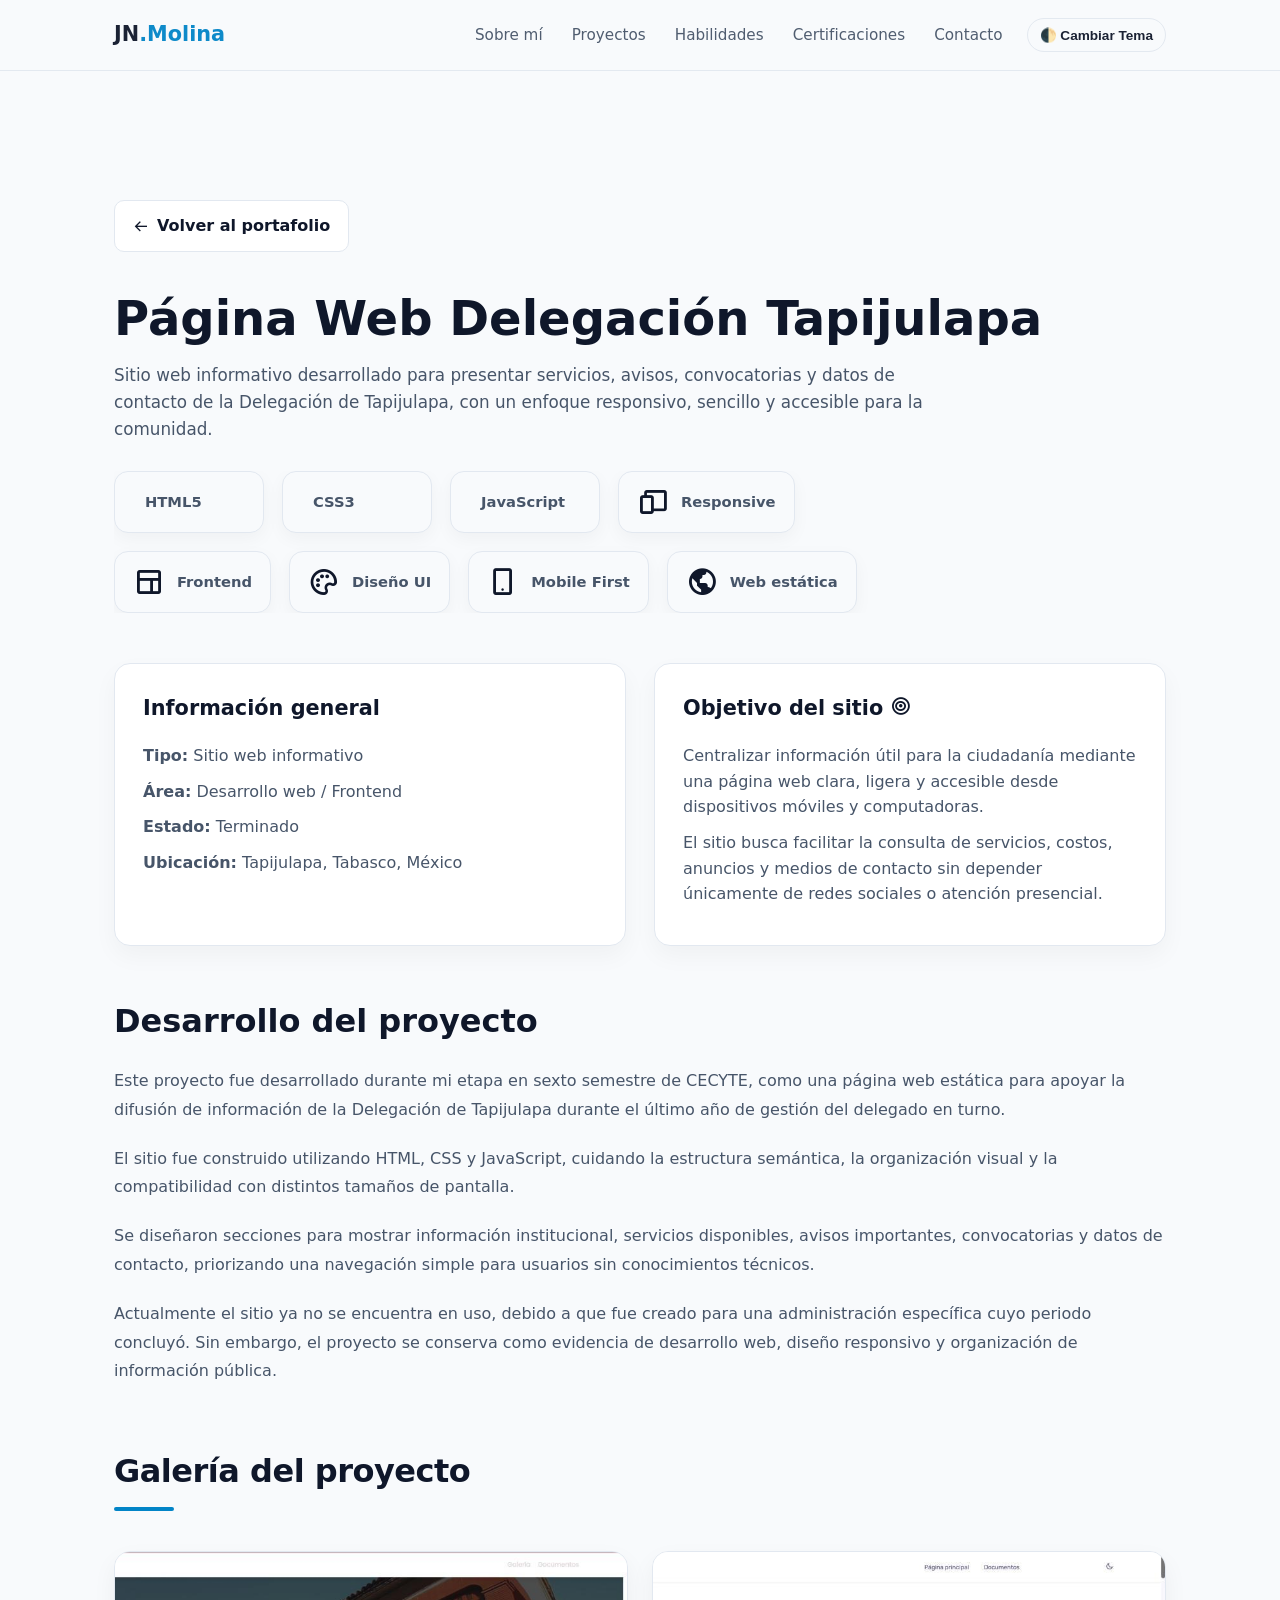
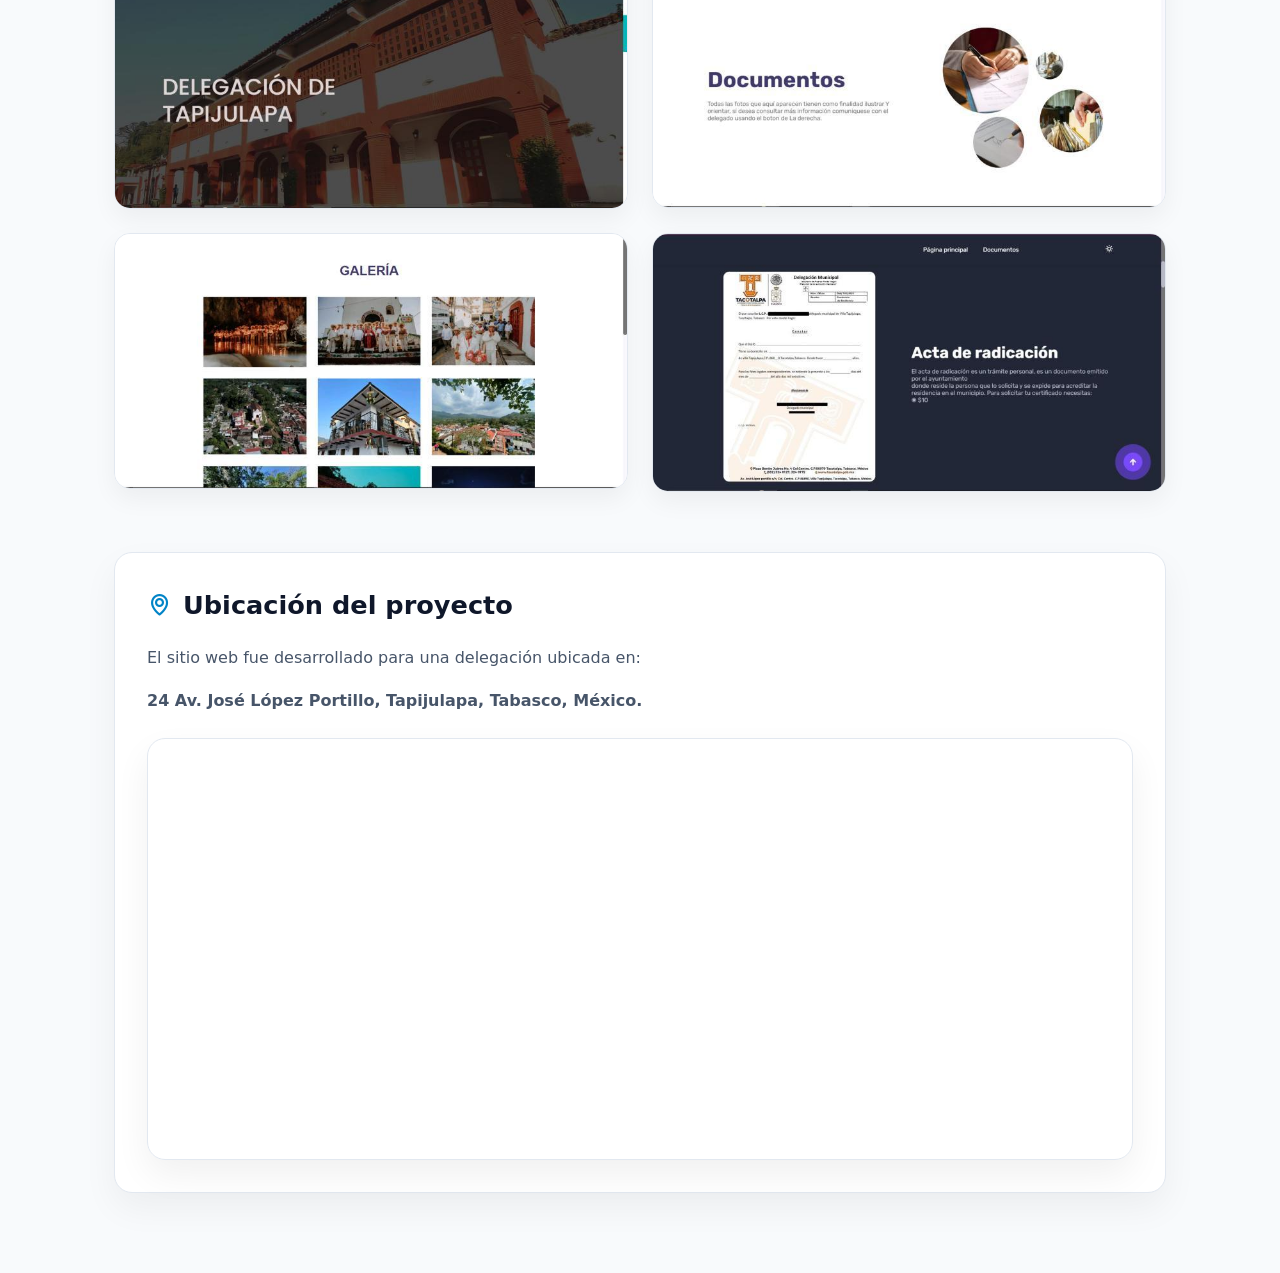
==== delegacion-tapijulapa.html @ 9bb89234 "Initial portfolio release" ====
<!doctype html>
<html lang="es">
  <head>
    <meta charset="UTF-8" />
    <meta name="viewport" content="width=device-width, initial-scale=1.0" />

    <title>Delegación Tapijulapa | Proyecto</title>

    <link rel="stylesheet" href="../css/delacion.css" />
    <link rel="stylesheet" href="../css/style.css" />
    <link rel="stylesheet" href="../css/lab.css" />

    <link
      href="https://unpkg.com/boxicons@2.1.4/css/boxicons.min.css"
      rel="stylesheet"
    />

    <link
      rel="stylesheet"
      href="https://cdn.jsdelivr.net/gh/devicons/devicon@latest/devicon.min.css"
    />
  </head>

  <body>
    <header class="navbar">
      <div class="container nav-container">
        <a href="../index.html" class="logo">JN<span>.Molina</span></a>

        <div class="nav-controls">
          <nav class="nav-menu">
            <a href="../index.html#sobre-mi">Sobre mí</a>
            <a href="../index.html#proyectos">Proyectos</a>
            <a href="../index.html#habilidades">Habilidades</a>
            <a href="../index.html#certificaciones">Certificaciones</a>
            <a href="../index.html#contacto">Contacto</a>
          </nav>

          <button id="themeToggle" class="theme-toggle-btn">
            🌓 Cambiar Tema
          </button>
        </div>
      </div>
    </header>

    <main class="project-detail-section">
      <div class="container">
        <a href="../index.html#proyectos" class="back-btn">
          <i class="bx bx-arrow-back"></i>
          Volver al portafolio
        </a>

        <header class="project-header reveal">
          <h1>Página Web Delegación Tapijulapa</h1>

          <p>
            Sitio web informativo desarrollado para presentar servicios, avisos,
            convocatorias y datos de contacto de la Delegación de Tapijulapa,
            con un enfoque responsivo, sencillo y accesible para la comunidad.
          </p>

          <div class="tech-carousel">
            <div class="tech-track track-right">
              <div class="tech-item">
                <i class="devicon-html5-plain colored"></i>
                <span>HTML5</span>
              </div>

              <div class="tech-item">
                <i class="devicon-css3-plain colored"></i>
                <span>CSS3</span>
              </div>

              <div class="tech-item">
                <i class="devicon-javascript-plain colored"></i>
                <span>JavaScript</span>
              </div>

              <div class="tech-item">
                <i class="bx bx-devices"></i>
                <span>Responsive</span>
              </div>
            </div>

            <div class="tech-track track-left">
              <div class="tech-item">
                <i class="bx bx-layout"></i>
                <span>Frontend</span>
              </div>

              <div class="tech-item">
                <i class="bx bx-palette"></i>
                <span>Diseño UI</span>
              </div>

              <div class="tech-item">
                <i class="bx bx-mobile-alt"></i>
                <span>Mobile First</span>
              </div>

              <div class="tech-item">
                <i class="bx bx-world"></i>
                <span>Web estática</span>
              </div>
            </div>
          </div>
        </header>

        <section class="project-info-grid reveal">
          <article class="info-card">
            <h2>Información general</h2>

            <p><strong>Tipo:</strong> Sitio web informativo</p>
            <p><strong>Área:</strong> Desarrollo web / Frontend</p>
            <p><strong>Estado:</strong> Terminado</p>
            <p><strong>Ubicación:</strong> Tapijulapa, Tabasco, México</p>
          </article>

          <article class="info-card">
            <h2>Objetivo del sitio <i class="bx bx-bullseye"></i></h2>

            <p>
              Centralizar información útil para la ciudadanía mediante una
              página web clara, ligera y accesible desde dispositivos móviles y
              computadoras.
            </p>

            <p>
              El sitio busca facilitar la consulta de servicios, costos,
              anuncios y medios de contacto sin depender únicamente de redes
              sociales o atención presencial.
            </p>
          </article>
        </section>

        <section class="project-description reveal">
          <h2>Desarrollo del proyecto</h2>

          <p>
            Este proyecto fue desarrollado durante mi etapa en sexto semestre de
            CECYTE, como una página web estática para apoyar la difusión de
            información de la Delegación de Tapijulapa durante el último año de
            gestión del delegado en turno.
          </p>

          <p>
            El sitio fue construido utilizando HTML, CSS y JavaScript, cuidando
            la estructura semántica, la organización visual y la compatibilidad
            con distintos tamaños de pantalla.
          </p>

          <p>
            Se diseñaron secciones para mostrar información institucional,
            servicios disponibles, avisos importantes, convocatorias y datos de
            contacto, priorizando una navegación simple para usuarios sin
            conocimientos técnicos.
          </p>

          <p>
            Actualmente el sitio ya no se encuentra en uso, debido a que fue
            creado para una administración específica cuyo periodo concluyó. Sin
            embargo, el proyecto se conserva como evidencia de desarrollo web,
            diseño responsivo y organización de información pública.
          </p>
        </section>

        <section class="reveal">
          <h2 class="section-title">Galería del proyecto</h2>

          <div class="project-gallery">
            <img src="../assets/9.jpg" alt="Página principal del sitio" />

            <img src="../assets/10.jpg" alt="Sección de servicios" />

            <img
              src="../assets/11.jpg"
              alt="Sección de avisos o convocatorias"
            />

            <img src="../assets/12.jpg " alt="Vista responsive del sitio" />
          </div>
        </section>

        <section class="contact-card reveal">
          <h2>
            <i class="bx bx-map"></i>
            Ubicación del proyecto
          </h2>

          <p>El sitio web fue desarrollado para una delegación ubicada en:</p>

          <p class="clinic-address">
            24 Av. José López Portillo, Tapijulapa, Tabasco, México.
          </p>

          <div class="map-container">
            <iframe
              src="https://www.google.com/maps/embed?pb=!4v1779648323457!6m8!1m7!1seAO-24NQPw-9hY0fH1vbSw!2m2!1d17.45979120354054!2d-92.77902743759513!3f351.8291791401853!4f-2.652771242546919!5f0.7820865974627469"
              allowfullscreen=""
              loading="lazy"
              referrerpolicy="no-referrer-when-downgrade"
            >
            </iframe>
          </div>
        </section>
      </div>
    </main>

    <div class="image-modal" id="imageModal">
      <button class="close-modal" id="closeModal">
        <i class="bx bx-x"></i>
      </button>

      <img src="" alt="Vista ampliada" id="modalImage" />
    </div>

    <script src="../js/main.js"></script>
    <script src="../js/lab.js"></script>
  </body>
</html>
---- css/delacion.css ----
/* ================================================= */
/* PÁGINA DETALLE DE PROYECTO */
/* ================================================= */

.project-detail-section {
    padding: 120px 0 80px 0;
}

/* BOTÓN VOLVER */

.back-btn {
    display: inline-flex;

    align-items: center;
    gap: 8px;

    margin-bottom: 40px;

    background-color: var(--bg-card);

    border: 1px solid var(--border-color);

    color: var(--text-primary);

    text-decoration: none;

    padding: 12px 18px;

    border-radius: 10px;

    font-weight: 600;

    transition: var(--transition);
}

.back-btn:hover {
    border-color: var(--accent);

    color: var(--accent);

    transform: translateY(-2px);
}

/* HEADER */

.project-header {
    margin-bottom: 50px;
}

.project-header h1 {
    font-size: 3rem;

    line-height: 1.1;

    margin-bottom: 22px;
}

.project-header p {
    color: var(--text-secondary);

    max-width: 850px;

    font-size: 1.05rem;
}

/* TECNOLOGÍAS */

.project-techs {
    display: flex;

    flex-wrap: wrap;

    gap: 10px;

    margin-top: 24px;
}

.project-techs span {
    background-color: var(--bg-card);

    border: 1px solid var(--border-color);

    color: var(--accent);

    padding: 8px 14px;

    border-radius: 20px;

    font-size: 0.82rem;

    font-family: monospace;

    box-shadow:
        0 4px 10px rgba(0,0,0,0.03);
}

/* IMAGEN PRINCIPAL */

.project-main-image {
    width: 100%;

    border-radius: 20px;

    border: 1px solid var(--border-color);

    margin-bottom: 55px;

    object-fit: cover;

    box-shadow:
        0 20px 50px rgba(0,0,0,0.08);
}

/* GRID INFORMACIÓN */

.project-info-grid {
    display: grid;

    grid-template-columns: repeat(2, 1fr);

    gap: 28px;

    margin-bottom: 60px;
}

.info-card {
    background-color: var(--bg-card);

    border: 1px solid var(--border-color);

    border-radius: 18px;

    padding: 30px;

    box-shadow:
        0 10px 25px rgba(0,0,0,0.04);

    transition: var(--transition);
}

.info-card:hover {
    transform: translateY(-4px);

    border-color: var(--accent);
}

.info-card h2 {
    margin-bottom: 18px;

    font-size: 1.35rem;
}

.info-card p {
    color: var(--text-secondary);

    margin-bottom: 12px;
}

/* DESCRIPCIÓN */

.project-description {
    margin-bottom: 60px;
}

.project-description h2 {
    font-size: 2rem;

    margin-bottom: 22px;
}

.project-description p {
    color: var(--text-secondary);

    margin-bottom: 20px;

    line-height: 1.8;
}

/* GALERÍA */

.project-gallery {
    display: grid;

    grid-template-columns: repeat(2, 1fr);

    gap: 24px;

    margin-top: 30px;
}

.project-gallery img {
    width: 100%;

    border-radius: 18px;

    border: 1px solid var(--border-color);

    object-fit: cover;

    cursor: pointer;

    transition: var(--transition);

    box-shadow:
        0 10px 25px rgba(0,0,0,0.05);
}

.project-gallery img:hover {
    transform: translateY(-4px);

    border-color: var(--accent);
}

/* CONTACTO / ENLACES */

.contact-card {
    margin-top: 70px;

    background-color: var(--bg-card);

    border: 1px solid var(--border-color);

    border-radius: 18px;

    padding: 32px;

    box-shadow:
        0 15px 35px rgba(0,0,0,0.05);
}

.contact-card h2 {
    display: flex;

    align-items: center;

    gap: 10px;

    margin-bottom: 18px;
}

.contact-card h2 i {
    color: var(--accent);
}

.contact-card p {
    color: var(--text-secondary);

    margin-bottom: 18px;

    line-height: 1.7;
}

/* BOTONES */

.project-actions {
    display: flex;

    gap: 14px;

    flex-wrap: wrap;

    margin-top: 24px;
}

/* MODAL IMAGEN */

.image-modal {
    position: fixed;

    inset: 0;

    background: rgba(0, 0, 0, 0.88);

    display: flex;

    justify-content: center;
    align-items: center;

    opacity: 0;
    visibility: hidden;

    transition: 0.3s ease;

    z-index: 9999;

    padding: 30px;
}

.image-modal.active {
    opacity: 1;
    visibility: visible;
}

.image-modal img {
    max-width: 95%;

    max-height: 90vh;

    border-radius: 16px;

    border: 2px solid rgba(255,255,255,0.08);

    box-shadow:
        0 20px 60px rgba(0,0,0,0.45);

    animation: zoomIn 0.25s ease;
}

.close-modal {
    position: absolute;

    top: 20px;
    right: 20px;

    width: 52px;
    height: 52px;

    border-radius: 50%;

    border: none;

    background-color: rgba(255,255,255,0.08);

    color: white;

    font-size: 2rem;

    cursor: pointer;

    transition: 0.2s ease;
}

.close-modal:hover {
    background-color: rgba(255,255,255,0.18);

    transform: scale(1.05);
}

@keyframes zoomIn {

    from {
        transform: scale(0.92);
        opacity: 0;
    }

    to {
        transform: scale(1);
        opacity: 1;
    }

}

/* ANIMACIONES SCROLL */

.reveal {
    opacity: 0;

    transform: translateY(35px);

    transition:
        opacity 0.7s ease,
        transform 0.7s ease;
}

.reveal.active {
    opacity: 1;

    transform: translateY(0);
}

/* RESPONSIVE */

@media (max-width: 900px) {

    .project-info-grid {
        grid-template-columns: 1fr;
    }

    .project-gallery {
        grid-template-columns: 1fr;
    }

}

@media (max-width: 700px) {

    .project-header h1 {
        font-size: 2.2rem;
    }

    .project-description h2 {
        font-size: 1.6rem;
    }

    .project-actions {
        flex-direction: column;
    }

    .project-actions .btn,
    .project-actions .btn-secondary {
        width: 100%;
        text-align: center;
    }

}

.tech-carousel {
    display: flex;
    flex-direction: column;
    gap: 18px;
    overflow: hidden;
    margin-top: 28px;
    max-width: 850px;
}

.tech-track {
    display: flex;
    gap: 18px;
    width: max-content;
}

.tech-item {
    min-width: 150px;
    display: flex;
    align-items: center;
    gap: 12px;
    padding: 14px 18px;
    background-color: var(--bg-card);
    border: 1px solid var(--border-color);
    border-radius: 14px;
}

.tech-item i {
    font-size: 2rem;
}

.tech-item span {
    font-size: 0.92rem;
    font-weight: 600;
    color: var(--text-secondary);
}

.track-right {
    animation: scrollRight 14s linear infinite;
}

.track-left {
    animation: scrollLeft 14s linear infinite;
}

@keyframes scrollRight {
    from {
        transform: translateX(-10%);
    }

    to {
        transform: translateX(0%);
    }
}

@keyframes scrollLeft {
    from {
        transform: translateX(0%);
    }

    to {
        transform: translateX(-10%);
    }
}
---- css/style.css ----
/* --- CONFIGURACIÓN DE VARIABLES DINÁMICAS Y TEMAS --- */

/* 1. Base por defecto: Modo Claro */
:root {
    --bg-main: #f8fafc;
    --bg-card: #ffffff;
    --border-color: #e2e8f0;
    --text-primary: #0f172a;
    --text-secondary: #475569;
    --accent: #0284c7;
    --accent-hover: #0369a1;
    --radius: 12px;
    --transition: background-color 0.3s ease, border-color 0.3s ease, color 0.3s ease, transform 0.2s ease, box-shadow 0.3s ease;
}

/* 2. Detección automática del sistema operativo del dispositivo */
@media (prefers-color-scheme: dark) {
    :root {
        --bg-main: #0f172a;
        --bg-card: #1e293b;
        --border-color: #334155;
        --text-primary: #f8fafc;
        --text-secondary: #94a3b8;
        --accent: #38bdf8;
        --accent-hover: #7dd3fc;
    }
}

/* 3. Forzado explícito inyectado por JavaScript */
html[data-theme="light"] {
    --bg-main: #f8fafc;
    --bg-card: #ffffff;
    --border-color: #e2e8f0;
    --text-primary: #0f172a;
    --text-secondary: #475569;
    --accent: #0284c7;
    --accent-hover: #0369a1;
}

html[data-theme="dark"] {
    --bg-main: #0f172a;
    --bg-card: #1e293b;
    --border-color: #334155;
    --text-primary: #f8fafc;
    --text-secondary: #94a3b8;
    --accent: #38bdf8;
    --accent-hover: #7dd3fc;
}

/* --- ESTILOS BASE Y CONFIGURACIÓN --- */
* {
    box-sizing: border-box;
    margin: 0;
    padding: 0;
}

html {
    scroll-behavior: smooth;
}

body {
    background-color: var(--bg-main);
    color: var(--text-primary);
    font-family: system-ui, -apple-system, BlinkMacSystemFont, sans-serif;
    line-height: 1.6;
    padding-top: 80px;
    transition: var(--transition);
}

.container {
    max-width: 1100px;
    margin: 0 auto;
    padding: 0 24px;
}

.section {
    padding: 80px 0;
    border-bottom: 1px solid var(--border-color);
}

.section-title {
    font-size: 2rem;
    font-weight: 800;
    margin-bottom: 40px;
    letter-spacing: -0.5px;
}

.section-title::after {
    content: '';
    display: block;
    width: 60px;
    height: 4px;
    background-color: var(--accent);
    margin-top: 10px;
    border-radius: 2px;
    transition: var(--transition);
}

/* --- BARRA DE NAVEGACIÓN --- */
.navbar {
    background-color: var(--bg-main);
    opacity: 0.95;
    backdrop-filter: blur(12px);
    border-bottom: 1px solid var(--border-color);
    position: fixed;
    top: 0;
    left: 0;
    width: 100%;
    z-index: 1000;
    transition: var(--transition);
}

.nav-container {
    height: 70px;
    display: flex;
    justify-content: space-between;
    align-items: center;
}

.logo {
    color: var(--text-primary);
    text-decoration: none;
    font-weight: 800;
    font-size: 1.3rem;
}

.logo span {
    color: var(--accent);
}

.nav-controls {
    display: flex;
    align-items: center;
    gap: 24px;
}

.nav-menu a {
    color: var(--text-secondary);
    text-decoration: none;
    font-size: 0.95rem;
    font-weight: 500;
    margin-left: 24px;
    transition: var(--transition);
}

.nav-menu a:hover {
    color: var(--accent);
}

.theme-toggle-btn {
    background: none;
    border: 1px solid var(--border-color);
    color: var(--text-primary);
    padding: 8px 12px;
    border-radius: 20px;
    cursor: pointer;
    font-size: 0.85rem;
    font-weight: 600;
    transition: var(--transition);
    display: flex;
    align-items: center;
    gap: 6px;
}

.theme-toggle-btn:hover {
    border-color: var(--accent);
    background-color: var(--bg-card);
}

/* --- HERO / SOBRE MÍ (DISEÑO RESPONSIVO) --- */
.hero-grid {
    display: grid;
    grid-template-columns: 1.2fr 0.8fr;
    gap: 48px;
    align-items: center;
}

.badge {
    display: inline-block;
    background-color: rgba(56, 189, 248, 0.1);
    color: var(--accent);
    padding: 6px 12px;
    border-radius: 20px;
    font-size: 0.8rem;
    font-weight: 600;
    margin-bottom: 16px;
    text-transform: uppercase;
    transition: var(--transition);
}

.hero-text h2 {
    font-size: 2.8rem;
    font-weight: 800;
    line-height: 1.2;
    margin-bottom: 24px;
    letter-spacing: -1px;
}

.hero-text p {
    color: var(--text-secondary);
    font-size: 1.1rem;
    margin-bottom: 20px;
    transition: var(--transition);
}

.hero-image-container {
    display: flex;
    justify-content: center;
}

.profile-img {
    width: 100%;
    max-width: 320px;
    height: auto;
    border-radius: var(--radius);
    border: 2px solid var(--border-color);
    object-fit: cover;
    box-shadow: 0 20px 40px rgba(0, 0, 0, 0.05);
    transition: var(--transition);
}

.profile-img:hover {
    border-color: var(--accent);
    transform: scale(1.02);
}

/* --- SECCIÓN TARJETAS DE PROYECTOS --- */
.projects-grid {
    display: grid;
    grid-template-columns: 1fr;
    gap: 32px;
}

.project-card {
    background-color: var(--bg-card);
    border: 1px solid var(--border-color);
    border-radius: var(--radius);
    padding: 32px;
    display: flex;
    flex-direction: column;
    justify-content: space-between;
    transition: var(--transition);
}

.project-card:hover {
    border-color: var(--accent);
    box-shadow: 0 10px 30px rgba(0, 0, 0, 0.02);
}

.tag {
    font-size: 0.75rem;
    font-weight: 700;
    text-transform: uppercase;
    color: var(--accent);
    letter-spacing: 0.5px;
}

.project-card h3 {
    font-size: 1.6rem;
    margin: 8px 0 16px 0;
}

.card-body p {
    color: var(--text-secondary);
    margin-bottom: 16px;
    font-size: 1rem;
}

.tech-stack {
    color: var(--accent) !important;
    font-family: monospace;
    font-size: 0.9rem;
    background-color: var(--bg-main);
    padding: 8px 12px;
    border-radius: 6px;
    display: inline-block;
    border: 1px solid var(--border-color);
    transition: var(--transition);
}

.link-btn {
    color: var(--text-primary);
    text-decoration: none;
    font-weight: 600;
    font-size: 0.95rem;
    transition: var(--transition);
}

.link-btn:hover {
    color: var(--accent);
    text-decoration: underline;
}

/* --- LAB GRID --- */
.lab-grid {
    display: grid;
    grid-template-columns: repeat(auto-fit, minmax(300px, 1fr));
    gap: 24px;
}

.lab-card {
    background-color: var(--bg-card);
    border: 1px solid var(--border-color);
    border-radius: var(--radius);
    padding: 24px;
    transition: var(--transition);
}

.lab-card h4 {
    font-size: 1.25rem;
    margin-bottom: 12px;
}

.lab-card p {
    color: var(--text-secondary);
    font-size: 0.95rem;
    margin-bottom: 20px;
}

.tech-badge {
    display: inline-block;
    background-color: var(--bg-main);
    border: 1px solid var(--border-color);
    color: var(--text-secondary);
    padding: 4px 10px;
    border-radius: 6px;
    font-size: 0.8rem;
    font-family: monospace;
    margin-right: 6px;
    margin-bottom: 6px;
}

/* --- COMPONENTE DE BOTONES GLOBALES --- */
.btn {
    display: inline-block;
    background-color: var(--accent);
    color: #ffffff;
    padding: 14px 28px;
    border-radius: 6px;
    font-weight: 600;
    text-decoration: none;
    border: none;
    cursor: pointer;
    transition: var(--transition);
}


.btn:hover {
    background-color: var(--accent-hover);
    transform: translateY(-2px);
}

.btn-block {
    width: 100%;
    text-align: center;
}

/* --- REPARACIÓN BRUTAL DEL ÁREA DE CONTACTO (DOS COLUMNAS) --- */
.contacto-container {
    display: grid;
    grid-template-columns: 1fr 1fr; /* Mantiene dos áreas perfectamente distribuidas */
    gap: 48px;
    align-items: start;
    margin-top: 30px;
}

.contacto-info h3 {
    font-size: 1.5rem;
    margin-bottom: 16px;
}

.contacto-info p {
    color: var(--text-secondary);
    margin-bottom: 24px;
}

.direct-channels p {
    margin-bottom: 12px;
}

.direct-channels a {
    color: var(--accent);
    text-decoration: none;
}

/* COMPONENTE DE REDES SOCIALES VERTICALES GRANDES */
.social-networks {
    margin-top: 32px;
    display: flex;
    flex-direction: row; /* Fila interna alineada */
    gap: 20px;
    flex-wrap: wrap;
}

.social-card-btn {
    display: flex;
    flex-direction: column; /* Icono arriba, texto abajo */
    align-items: center;
    justify-content: center;
    background-color: var(--bg-card);
    color: var(--text-primary);
    text-decoration: none; /* Sin subrayados raros */
    width: 120px;
    padding: 20px 15px;
    border-radius: var(--radius);
    border: 1px solid var(--border-color);
    transition: var(--transition);
    box-shadow: 0 4px 6px rgba(0, 0, 0, 0.01);
}

.social-icon-big {
    font-size: 2.5rem; /* Tamaño de icono masivo e impactante */
    margin-bottom: 8px;
    color: var(--text-secondary);
    transition: var(--transition);
}

.social-label {
    font-size: 0.9rem;
    font-weight: 600;
    letter-spacing: 0.3px;
    transition: var(--transition);
}

/* EFECTOS HOVER COMPONENTES SOCIALES */
.social-card-btn:hover {
    border-color: var(--accent);
    transform: translateY(-4px);
    box-shadow: 0 8px 20px rgba(0, 0, 0, 0.03);
}

.social-card-btn:hover .social-icon-big,
.social-card-btn:hover .social-label {
    color: var(--accent);
}

/* EL FORMULARIO DE CONTACTO DERECHO */
.contact-form {
    background-color: var(--bg-card);
    padding: 32px;
    border-radius: var(--radius);
    border: 1px solid var(--border-color);
    transition: var(--transition);
    width: 100%;
}

.form-group {
    margin-bottom: 20px;
}

.form-group label {
    display: block;
    font-size: 0.85rem;
    font-weight: 600;
    margin-bottom: 8px;
    color: var(--text-secondary);
}

.form-group input,
.form-group textarea {
    width: 100%;
    background-color: var(--bg-main);
    border: 1px solid var(--border-color);
    border-radius: 6px;
    padding: 12px;
    color: var(--text-primary);
    font-family: inherit;
    transition: var(--transition);
}

.form-group input:focus,
.form-group textarea:focus {
    outline: none;
    border-color: var(--accent);
}

.form-message {
    margin-top: 15px;
    font-size: 0.9rem;
    text-align: center;
}

.form-message.success { color: #4ade80; }
.form-message.error { color: #f87171; }
.hidden { display: none; }

/* --- RESPONSIVIDAD ESTRICTA (MOBILE FIRST / ADAPTABILIDAD DE INTERFAZ) --- */
@media (max-width: 900px) {
    .hero-grid, .contacto-container {
        grid-template-columns: 1fr; /* Colapso ordenado a una sola columna */
        gap: 32px;
    }
    .hero-image-container {
        order: -1; /* Foto arriba en teléfonos móviles */
    }
    .hero-text h2 {
        font-size: 2.2rem;
    }
}

@media (max-width: 600px) {
    .nav-container {
        flex-direction: column;
        height: auto;
        padding: 16px 0;
        gap: 16px;
    }
    .nav-controls {
        flex-direction: column;
        gap: 12px;
        width: 100%;
    }
    .nav-menu {
        display: flex;
        justify-content: center;
        width: 100%;
    }
    .nav-menu a {
        margin: 0 8px;
        font-size: 0.85rem;
    }
    body { padding-top: 140px; }
    
    .social-networks {
        justify-content: center;
    }
    .social-card-btn {
        width: 45%;
    }
}

.project-showcase-card:hover {
    transform: translateY(-6px);

    border-color: var(--accent);

    box-shadow:
        0 22px 45px rgba(0, 0, 0, 0.12),
        0 10px 20px rgba(56, 189, 248, 0.08);
}

.project-showcase-card {
    background-color: var(--bg-card);

    border: 1px solid var(--border-color);

    border-radius: 18px;

    overflow: hidden;

    transition: var(--transition);

    margin-bottom: 10px;

    box-shadow:
        0 10px 25px rgba(0, 0, 0, 0.06),
        0 4px 10px rgba(0, 0, 0, 0.03);
}

.project-preview {
    position: relative;

    background:
        linear-gradient(
            145deg,
            rgba(2,132,199,0.08),
            rgba(56,189,248,0.03)
        );

    padding: 28px;
}

.project-content {
    padding: 30px;
}

.project-image {
    width: 100%;

    height: 320px;

    object-fit: contain;

    background-color: var(--bg-main);

    border-radius: 12px;

    border: 1px solid var(--border-color);

    transition: var(--transition);

    padding: 10px;
}

.project-arrow {
    position: absolute;
    top: 50%;
    transform: translateY(-50%);
    width: 34px;
    height: 34px;
    border-radius: 50%;
    border: 1px solid var(--border-color);
    background-color: var(--bg-card);
    color: var(--text-primary);
    cursor: pointer;
}

.project-arrow.left {
    left: 12px;
}

.project-arrow.right {
    right: 12px;
}

.project-content {
    padding: 24px;
}

.project-content h3 {
    font-size: 1.4rem;
    margin-bottom: 14px;
}

.project-techs {
    display: flex;
    flex-wrap: wrap;
    gap: 8px;
    margin-bottom: 16px;
}

.project-techs span {
    font-size: 0.75rem;
    font-family: monospace;
    color: var(--accent);
    border: 1px solid var(--border-color);
    padding: 4px 9px;
    border-radius: 20px;
    background-color: var(--bg-main);
}

.profile-img {
    width: 100%;
    max-width: 320px;
    height: auto;

    border-radius: 18px;

    object-fit: cover;

    border: 1px solid rgba(255, 255, 255, 0.08);

    transition: var(--transition);

    box-shadow:
        0 20px 40px rgba(0, 0, 0, 0.18),
        0 8px 18px rgba(0, 0, 0, 0.10);
}

.profile-img:hover {
    transform: translateY(-6px);

    box-shadow:
        0 30px 60px rgba(0, 0, 0, 0.25),
        0 10px 25px rgba(56, 189, 248, 0.10);

    border-color: rgba(56, 189, 248, 0.25);
}

.project-image {
    width: 100%;

    height: 320px;

    object-fit: cover;

    border-radius: 12px;

    border: 1px solid var(--border-color);

    transition: var(--transition);
}

.project-content p {
    color: var(--text-secondary);
    margin-bottom: 20px;
}

.project-actions {
    display: flex;
    gap: 12px;
}

.btn-secondary {
    display: inline-block;
    color: var(--text-primary);
    border: 1px solid var(--border-color);
    padding: 14px 28px;
    border-radius: 6px;
    font-weight: 600;
    text-decoration: none;
    transition: var(--transition);
}

.btn-secondary:hover {
    border-color: var(--accent);
    color: var(--accent);
}

.projects-showcase-grid {
    display: grid;
    gap: 36px;
}

.skills-grid {
    display: grid;
    grid-template-columns: repeat(3, 1fr);
    gap: 24px;
}

.skill-card {
    background-color: var(--bg-card);
    border: 1px solid var(--border-color);
    border-radius: 16px;
    padding: 28px;
    transition: var(--transition);
    box-shadow: 0 10px 25px rgba(0, 0, 0, 0.05);
}

.skill-card:hover {
    transform: translateY(-4px);
    border-color: var(--accent);
    box-shadow: 0 18px 35px rgba(0, 0, 0, 0.08);
}

.skill-card h3 {
    margin-bottom: 22px;
    font-size: 1.15rem;
}

.skill-icons {
    display: grid;
    grid-template-columns: repeat(3, 1fr);
    gap: 22px 16px;
}

.skill-item {
    display: flex;
    flex-direction: column;
    align-items: center;
    gap: 8px;
    text-align: center;
}

.skill-item i {
    font-size: 2.2rem;
    color: var(--accent);
}

.skill-item span {
    font-size: 0.8rem;
    color: var(--text-secondary);
}

.skills-intro {
    color: var(--text-secondary);
    margin-bottom: 36px;
    max-width: 720px;
}

@media (max-width: 900px) {
    .skills-grid {
        grid-template-columns: repeat(2, 1fr);
    }
}

@media (max-width: 650px) {
    .skills-grid {
        grid-template-columns: 1fr;
    }

    .skill-icons {
        grid-template-columns: repeat(3, 1fr);
    }
}

.project-header-row {
    display: flex;

    justify-content: space-between;

    align-items: center;

    gap: 16px;

    margin-bottom: 14px;

    flex-wrap: wrap;
}

.project-period {
    font-size: 0.82rem;

    color: var(--text-secondary);

    background-color: var(--bg-main);

    border: 1px solid var(--border-color);

    padding: 6px 12px;

    border-radius: 20px;

    font-weight: 600;
}

.cert-grid {
    display: grid;
    grid-template-columns: repeat(2, 1fr);
    gap: 24px;
}

.cert-card {
    display: flex;
    gap: 20px;
    align-items: flex-start;

    background-color: var(--bg-card);
    border: 1px solid var(--border-color);
    border-radius: 16px;

    padding: 26px;

    transition: var(--transition);

    box-shadow: 0 10px 25px rgba(0, 0, 0, 0.05);
}

.cert-card:hover {
    transform: translateY(-4px);
    border-color: var(--accent);
    box-shadow: 0 18px 35px rgba(0, 0, 0, 0.08);
}

.cert-icon {
    width: 54px;
    height: 54px;

    border-radius: 14px;

    display: flex;
    align-items: center;
    justify-content: center;

    background-color: var(--bg-main);
    border: 1px solid var(--border-color);

    flex-shrink: 0;
}

.cert-icon i {
    font-size: 2rem;
    color: var(--accent);
}

.cert-info h3 {
    font-size: 1.15rem;
    margin-bottom: 8px;
}

.cert-info p {
    color: var(--text-secondary);
    margin-bottom: 18px;
}

@media (max-width: 800px) {
    .cert-grid {
        grid-template-columns: 1fr;
    }
}

.cert-intro {
    color: var(--text-secondary);
    max-width: 760px;
    margin-bottom: 36px;
}

.cert-grid {
    display: grid;
    grid-template-columns: repeat(2, 1fr);
    gap: 28px;
}

.cert-card {
    background-color: var(--bg-card);
    border: 1px solid var(--border-color);
    border-radius: 18px;
    overflow: hidden;
    transition: var(--transition);
    box-shadow:
        0 10px 25px rgba(0, 0, 0, 0.05);
}

.cert-card:hover {
    transform: translateY(-5px);
    border-color: var(--accent);
    box-shadow:
        0 20px 40px rgba(0, 0, 0, 0.08);
}

.cert-image {
    width: 100%;
    height: 230px;
    object-fit: cover;
    object-position: center;
    border-bottom: 1px solid var(--border-color);
}

.cert-content {
    padding: 24px;
}

.cert-provider {
    display: inline-block;
    color: var(--accent);
    font-size: 0.78rem;
    font-weight: 700;
    text-transform: uppercase;
    letter-spacing: 0.4px;
    margin-bottom: 8px;
}

.cert-content h3 {
    font-size: 1.3rem;
    margin-bottom: 12px;
}

.cert-content p {
    color: var(--text-secondary);
    margin-bottom: 22px;
}

.cert-actions {
    display: flex;
    gap: 12px;
    flex-wrap: wrap;
}

@media (max-width: 800px) {
    .cert-grid {
        grid-template-columns: 1fr;
    }

    .cert-image {
        height: 210px;
    }
}
---- css/lab.css ----
.project-detail-section {
        padding: 120px 0 80px 0;
      }

      .back-btn {
        display: inline-flex;
        align-items: center;
        gap: 8px;

        margin-bottom: 40px;

        background-color: var(--bg-card);

        border: 1px solid var(--border-color);

        color: var(--text-primary);

        text-decoration: none;

        padding: 12px 18px;

        border-radius: 10px;

        font-weight: 600;

        transition: var(--transition);
      }

      .back-btn:hover {
        border-color: var(--accent);
        color: var(--accent);
        transform: translateY(-2px);
      }

      .project-header {
        margin-bottom: 50px;
      }

      .project-header h1 {
        font-size: 3rem;
        margin-bottom: 18px;
        line-height: 1.1;
      }

      .project-header p {
        color: var(--text-secondary);
        max-width: 850px;
        font-size: 1.05rem;
      }

      .project-main-image {
        width: 100%;

        border-radius: 18px;

        border: 1px solid var(--border-color);

        margin-bottom: 50px;

        box-shadow: 0 20px 45px rgba(0, 0, 0, 0.08);
      }

      .project-info-grid {
        display: grid;
        grid-template-columns: repeat(2, 1fr);
        gap: 28px;
        margin-bottom: 50px;
      }

      .info-card {
        background-color: var(--bg-card);

        border: 1px solid var(--border-color);

        border-radius: 16px;

        padding: 28px;

        box-shadow: 0 10px 25px rgba(0, 0, 0, 0.04);
      }

      .info-card h2 {
        margin-bottom: 18px;
        font-size: 1.3rem;
      }

      .info-card p {
        color: var(--text-secondary);
        margin-bottom: 10px;
      }

      .project-description {
        margin-bottom: 60px;
      }

      .project-description h2 {
        margin-bottom: 20px;
        font-size: 2rem;
      }

      .project-description p {
        color: var(--text-secondary);
        margin-bottom: 20px;
        font-size: 1rem;
      }

      .project-gallery {
        display: grid;
        grid-template-columns: repeat(2, 1fr);
        gap: 24px;

        margin-top: 30px;
      }

      .project-gallery img {
        width: 100%;

        border-radius: 16px;

        border: 1px solid var(--border-color);

        object-fit: cover;

        transition: var(--transition);

        box-shadow: 0 10px 25px rgba(0, 0, 0, 0.05);
      }

      .project-gallery img:hover {
        transform: translateY(-4px);
      }

      .project-techs {
        display: flex;
        flex-wrap: wrap;
        gap: 10px;
        margin-top: 16px;
      }

      .project-techs span {
        background-color: var(--bg-main);

        border: 1px solid var(--border-color);

        color: var(--accent);

        padding: 6px 12px;

        border-radius: 20px;

        font-size: 0.8rem;

        font-family: monospace;
      }

      .contact-card {
        margin-top: 60px;

        background-color: var(--bg-card);

        border: 1px solid var(--border-color);

        border-radius: 16px;

        padding: 30px;
      }

      .contact-card h2 {
        margin-bottom: 18px;
      }

      .contact-card p {
        color: var(--text-secondary);
        margin-bottom: 10px;
      }

      @media (max-width: 800px) {
        .project-info-grid {
          grid-template-columns: 1fr;
        }

        .project-gallery {
          grid-template-columns: 1fr;
        }

        .project-header h1 {
          font-size: 2.2rem;
        }
      }

      .reveal {
        opacity: 0;
        transform: translateY(35px);
        transition:
          opacity 0.7s ease,
          transform 0.7s ease;
      }

      .reveal.active {
        opacity: 1;
        transform: translateY(0);
      }

      .image-modal {
        position: fixed;

        inset: 0;

        background: rgba(0, 0, 0, 0.88);

        display: flex;

        justify-content: center;
        align-items: center;

        opacity: 0;
        visibility: hidden;

        transition: 0.3s ease;

        z-index: 9999;

        padding: 30px;
      }

      .image-modal.active {
        opacity: 1;
        visibility: visible;
      }

      .image-modal img {
        max-width: 95%;
        max-height: 90vh;

        border-radius: 14px;

        border: 2px solid rgba(255, 255, 255, 0.08);

        box-shadow: 0 20px 60px rgba(0, 0, 0, 0.45);

        animation: zoomIn 0.25s ease;
      }

      .close-modal {
        position: absolute;

        top: 20px;
        right: 20px;

        width: 52px;
        height: 52px;

        border-radius: 50%;

        border: none;

        background-color: rgba(255, 255, 255, 0.08);

        color: white;

        font-size: 2rem;

        cursor: pointer;

        transition: 0.2s ease;
      }

      .close-modal:hover {
        background-color: rgba(255, 255, 255, 0.18);
        transform: scale(1.05);
      }

      .project-gallery img {
        cursor: pointer;
      }

      @keyframes zoomIn {
        from {
          transform: scale(0.92);
          opacity: 0;
        }

        to {
          transform: scale(1);
          opacity: 1;
        }
      }

.contact-card {
    margin-top: 60px;

    background-color: var(--bg-card);

    border: 1px solid var(--border-color);

    border-radius: 18px;

    padding: 32px;

    box-shadow:
        0 15px 35px rgba(0,0,0,0.05);
}

.contact-card h2 {
    display: flex;
    align-items: center;
    gap: 10px;

    margin-bottom: 18px;

    font-size: 1.6rem;
}

.contact-card h2 i {
    color: var(--accent);
}

.contact-card p {
    color: var(--text-secondary);

    margin-bottom: 16px;

    line-height: 1.7;
}

.clinic-address {
    font-weight: 600;

    color: var(--text-primary);
}

.map-container {
    margin-top: 24px;

    border-radius: 18px;

    overflow: hidden;

    border: 1px solid var(--border-color);

    box-shadow:
        0 15px 35px rgba(0,0,0,0.06);
}

.map-container iframe {
    width: 100%;

    height: 420px;

    border: none;

    display: block;
}

.tech-carousel {
    display: flex;
    flex-direction: column;
    gap: 18px;

    overflow: hidden;

    margin-top: 28px;
}

.tech-track {
    display: flex;
    gap: 18px;

    width: max-content;
}

.tech-item {
    min-width: 150px;

    display: flex;
    align-items: center;
    gap: 12px;

    padding: 14px 18px;

    background-color: var(--bg-main);

    border: 1px solid var(--border-color);

    border-radius: 14px;

    box-shadow:
        0 6px 18px rgba(0,0,0,0.04);
}

.tech-item i {
    font-size: 2rem;
}

.tech-item span {
    font-size: 0.92rem;
    font-weight: 600;
    color: var(--text-secondary);
}

.track-right {
    animation: scrollRight 8s linear infinite;
}

.track-left {
    animation: scrollLeft 8s linear infinite;
}

@keyframes scrollRight {

    from {
        transform: translateX(-10%);
    }

    to {
        transform: translateX(0%);
    }

}

@keyframes scrollLeft {

    from {
        transform: translateX(0%);
    }

    to {
        transform: translateX(-10%);
    }

}
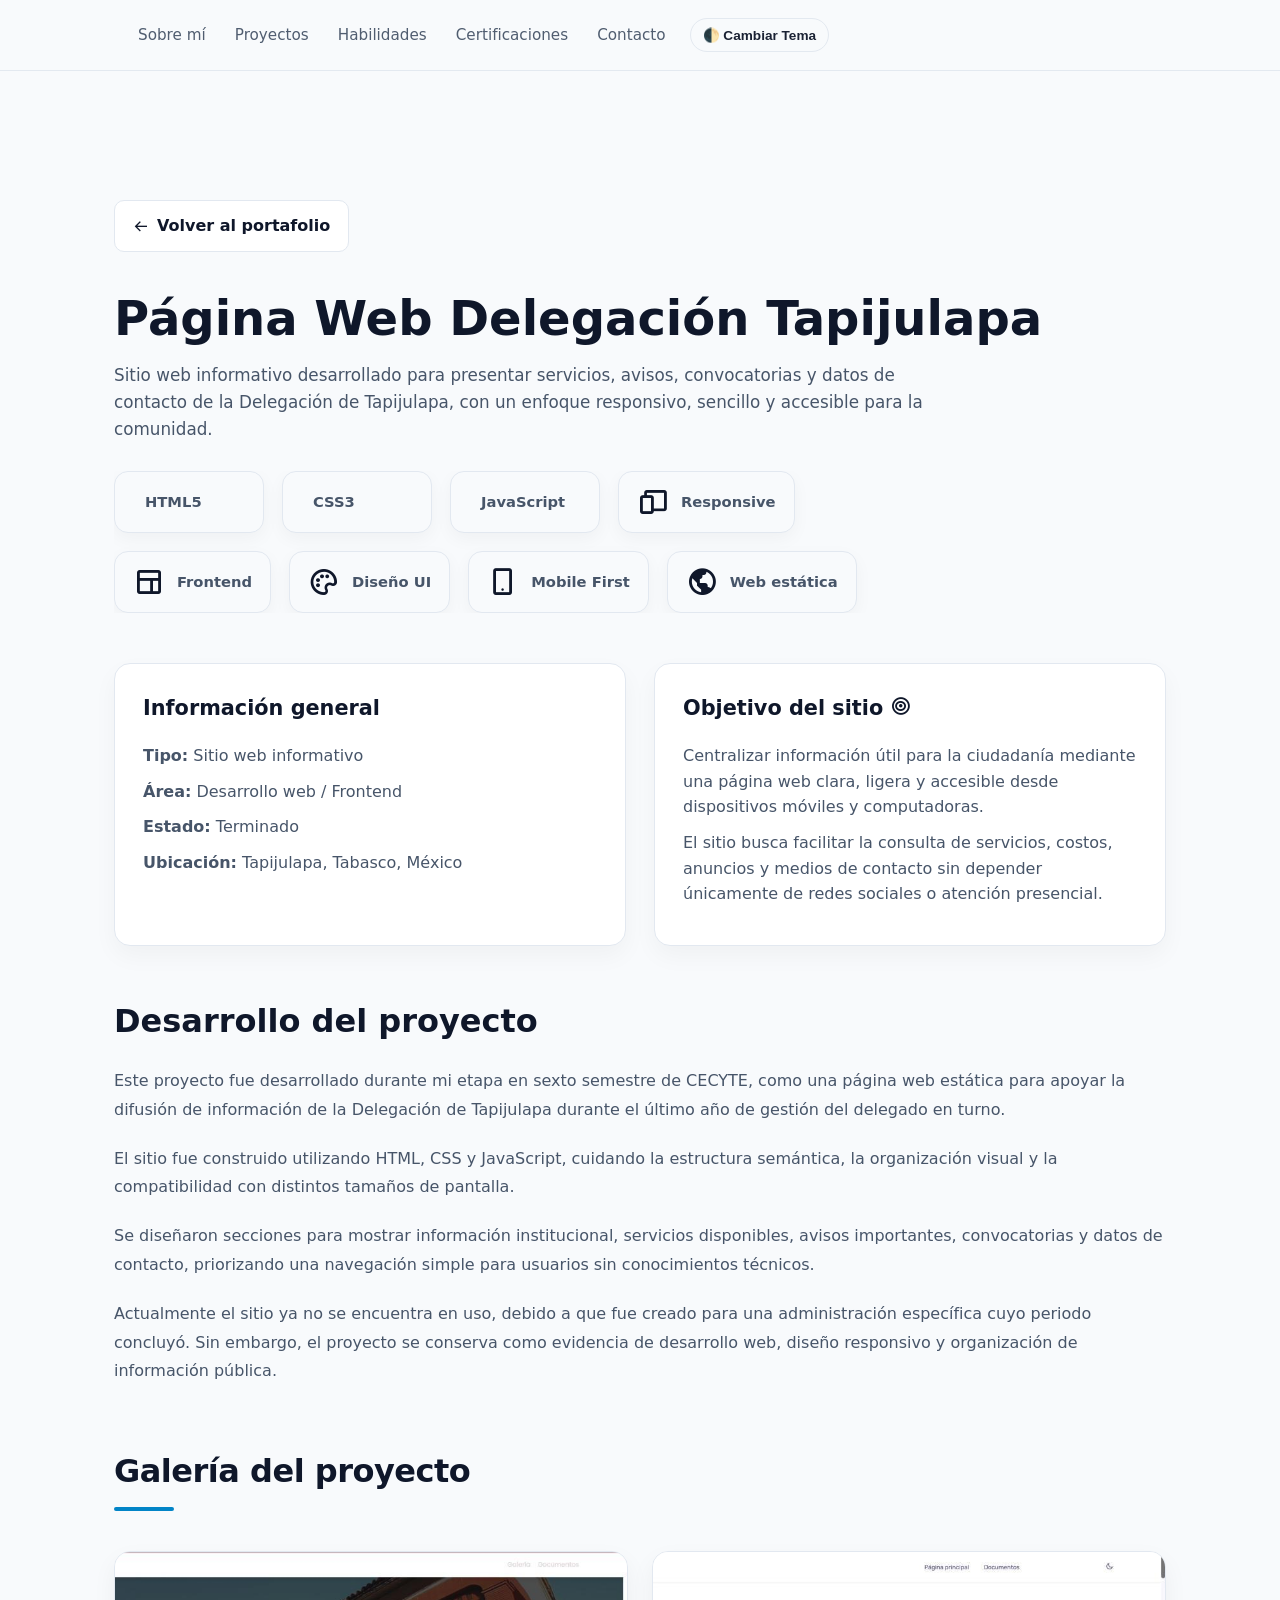
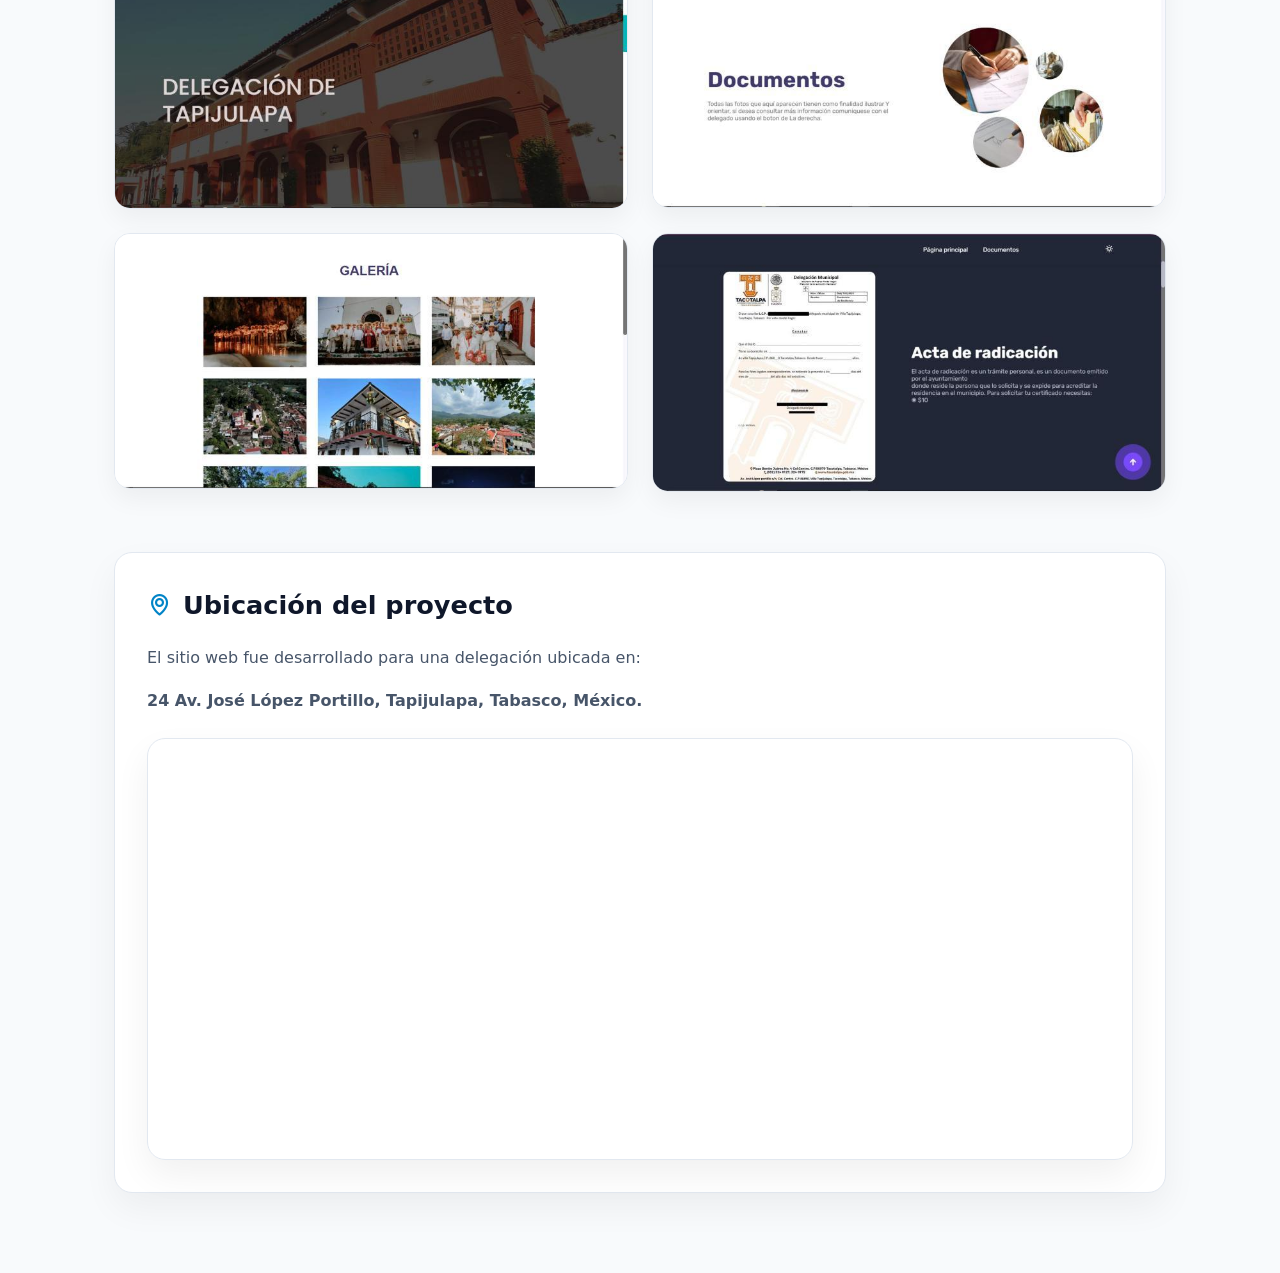
==== commit 2ba281a5: "Guardar cambios locales" ====
--- a/delegacion-tapijulapa.html
+++ b/delegacion-tapijulapa.html
@@ -24,8 +24,6 @@
   <body>
     <header class="navbar">
       <div class="container nav-container">
-        <a href="../index.html" class="logo">JN<span>.Molina</span></a>
-
         <div class="nav-controls">
           <nav class="nav-menu">
             <a href="../index.html#sobre-mi">Sobre mí</a>
--- a/css/style.css
+++ b/css/style.css
@@ -385,10 +385,10 @@
 
 /* COMPONENTE DE REDES SOCIALES VERTICALES GRANDES */
 .social-networks {
-    margin-top: 32px;
-    display: flex;
-    flex-direction: row; /* Fila interna alineada */
-    gap: 20px;
+    display: flex;
+    flex-direction: row;
+    gap: 18px;
+    align-items: center;
     flex-wrap: wrap;
 }
 
@@ -954,4 +954,137 @@
     .cert-image {
         height: 210px;
     }
+}
+
+.menu-toggle {
+    display: none;
+    background: none;
+    border: 1px solid var(--border-color);
+    color: var(--text-primary);
+    font-size: 1.8rem;
+    border-radius: 10px;
+    padding: 6px 10px;
+    cursor: pointer;
+}
+
+@media (max-width: 700px) {
+    body {
+        padding-top: 80px;
+    }
+
+    .nav-container {
+        height: 70px;
+        flex-direction: row;
+        justify-content: space-between;
+    }
+
+    .menu-toggle {
+        display: flex;
+        align-items: center;
+        justify-content: center;
+    }
+
+    .nav-controls {
+        position: absolute;
+        top: 70px;
+        left: 0;
+        width: 100%;
+
+        background-color: var(--bg-main);
+        border-bottom: 1px solid var(--border-color);
+
+        display: none;
+        flex-direction: column;
+        align-items: center;
+
+        padding: 22px;
+        gap: 18px;
+
+        box-shadow: 0 15px 35px rgba(0, 0, 0, 0.08);
+    }
+
+    .nav-controls.active {
+        display: flex;
+    }
+
+    .nav-menu {
+        display: flex;
+        flex-direction: column;
+        align-items: center;
+        gap: 16px;
+        width: 100%;
+    }
+
+    .nav-menu a {
+        margin: 0;
+        font-size: 1rem;
+    }
+
+    .theme-toggle-btn {
+        width: 100%;
+        max-width: 240px;
+        justify-content: center;
+    }
+}
+
+@media (max-width: 700px) {
+    .cert-grid {
+        grid-template-columns: 1fr;
+    }
+
+    .cert-card {
+        display: block;
+        width: 100%;
+        overflow: hidden;
+    }
+
+    .cert-image {
+        width: 100%;
+        height: 220px;
+        object-fit: contain;
+        padding: 18px;
+        background-color: var(--bg-card);
+    }
+
+    .cert-content {
+        padding: 22px;
+    }
+
+    .cert-content h3 {
+        font-size: 1.25rem;
+    }
+
+    .cert-content p {
+        font-size: 0.95rem;
+        line-height: 1.6;
+    }
+
+    .cert-actions {
+        flex-direction: column;
+        gap: 12px;
+    }
+
+    .cert-actions .btn,
+    .cert-actions .btn-secondary {
+        width: 100%;
+        text-align: center;
+    }
+}
+@media (max-width: 700px) {
+    .cert-card {
+        flex-direction: column;
+    }
+}
+
+.footer {
+  padding: 32px 0;
+  border-top: 1px solid var(--border-color);
+  background-color: var(--bg-card);
+  text-align: center;
+}
+
+.footer p {
+  color: var(--text-secondary);
+  margin-bottom: 6px;
+  font-size: 0.9rem;
 }
